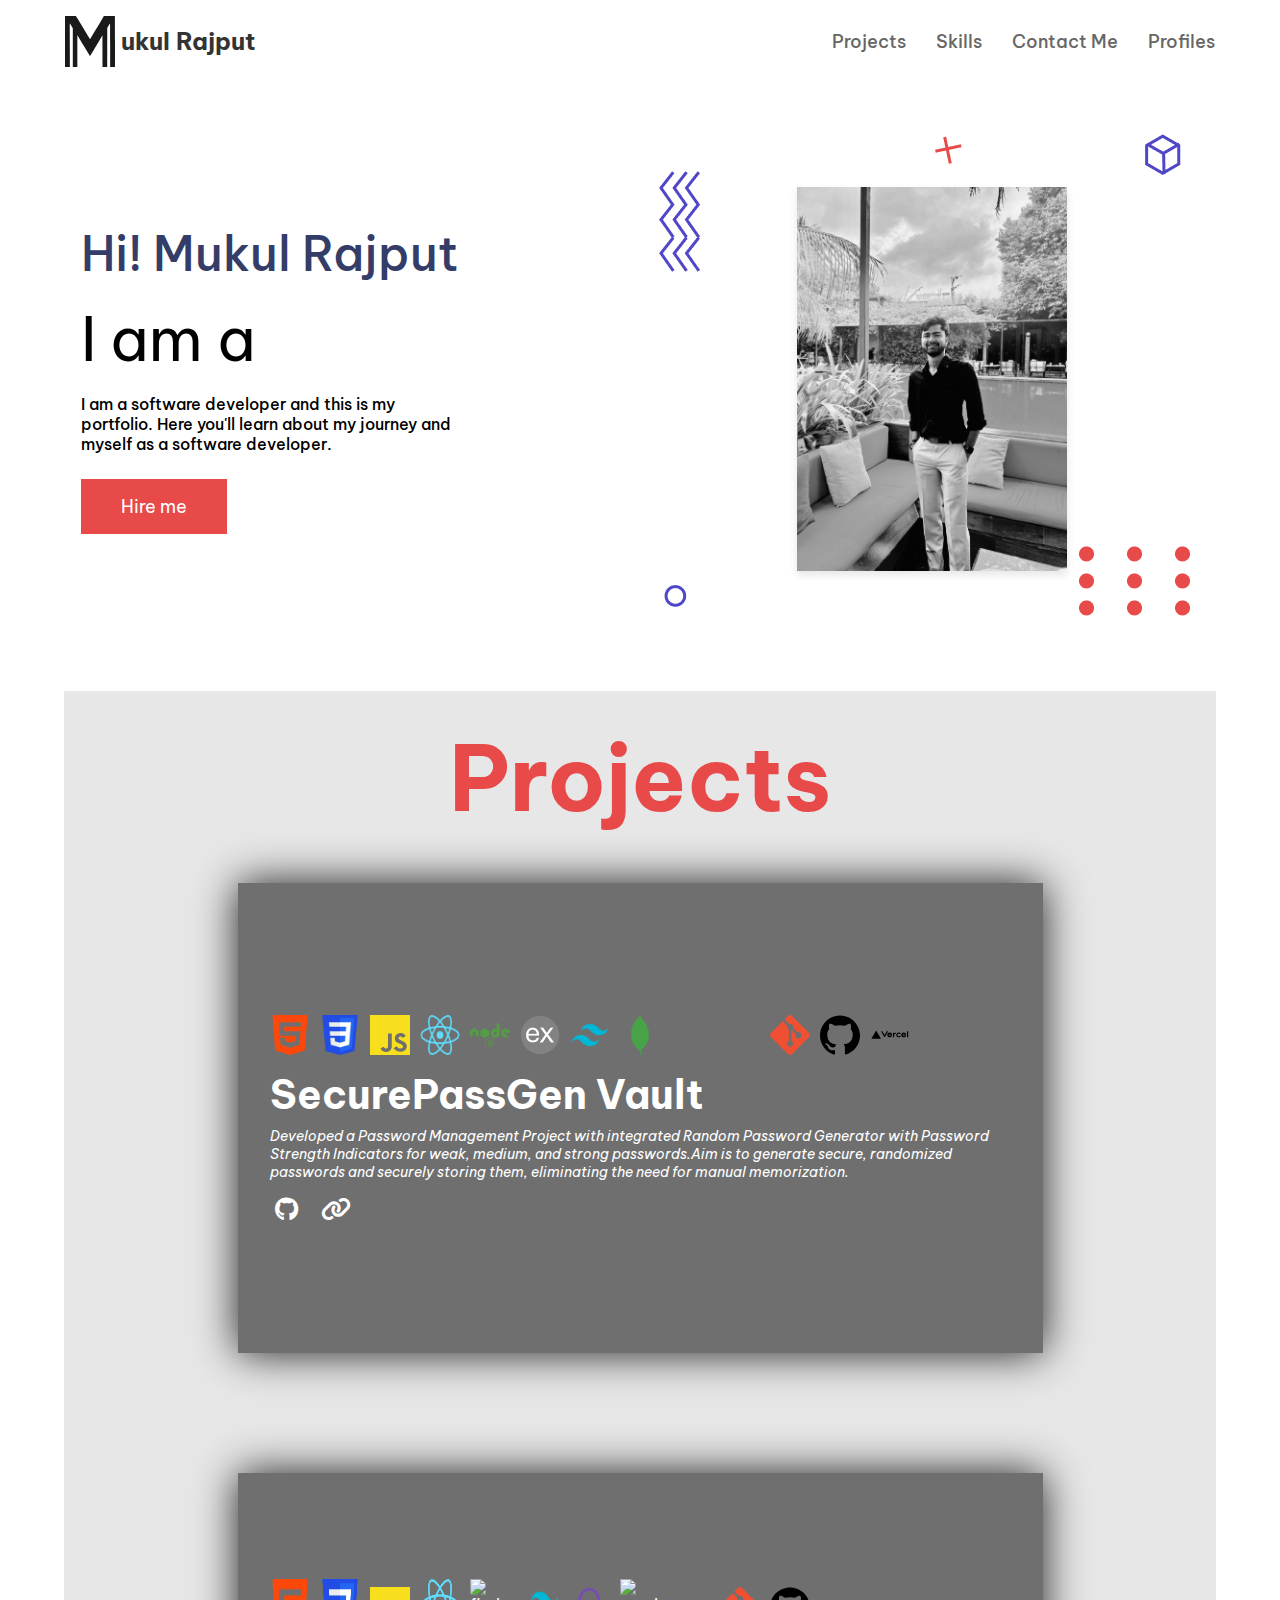
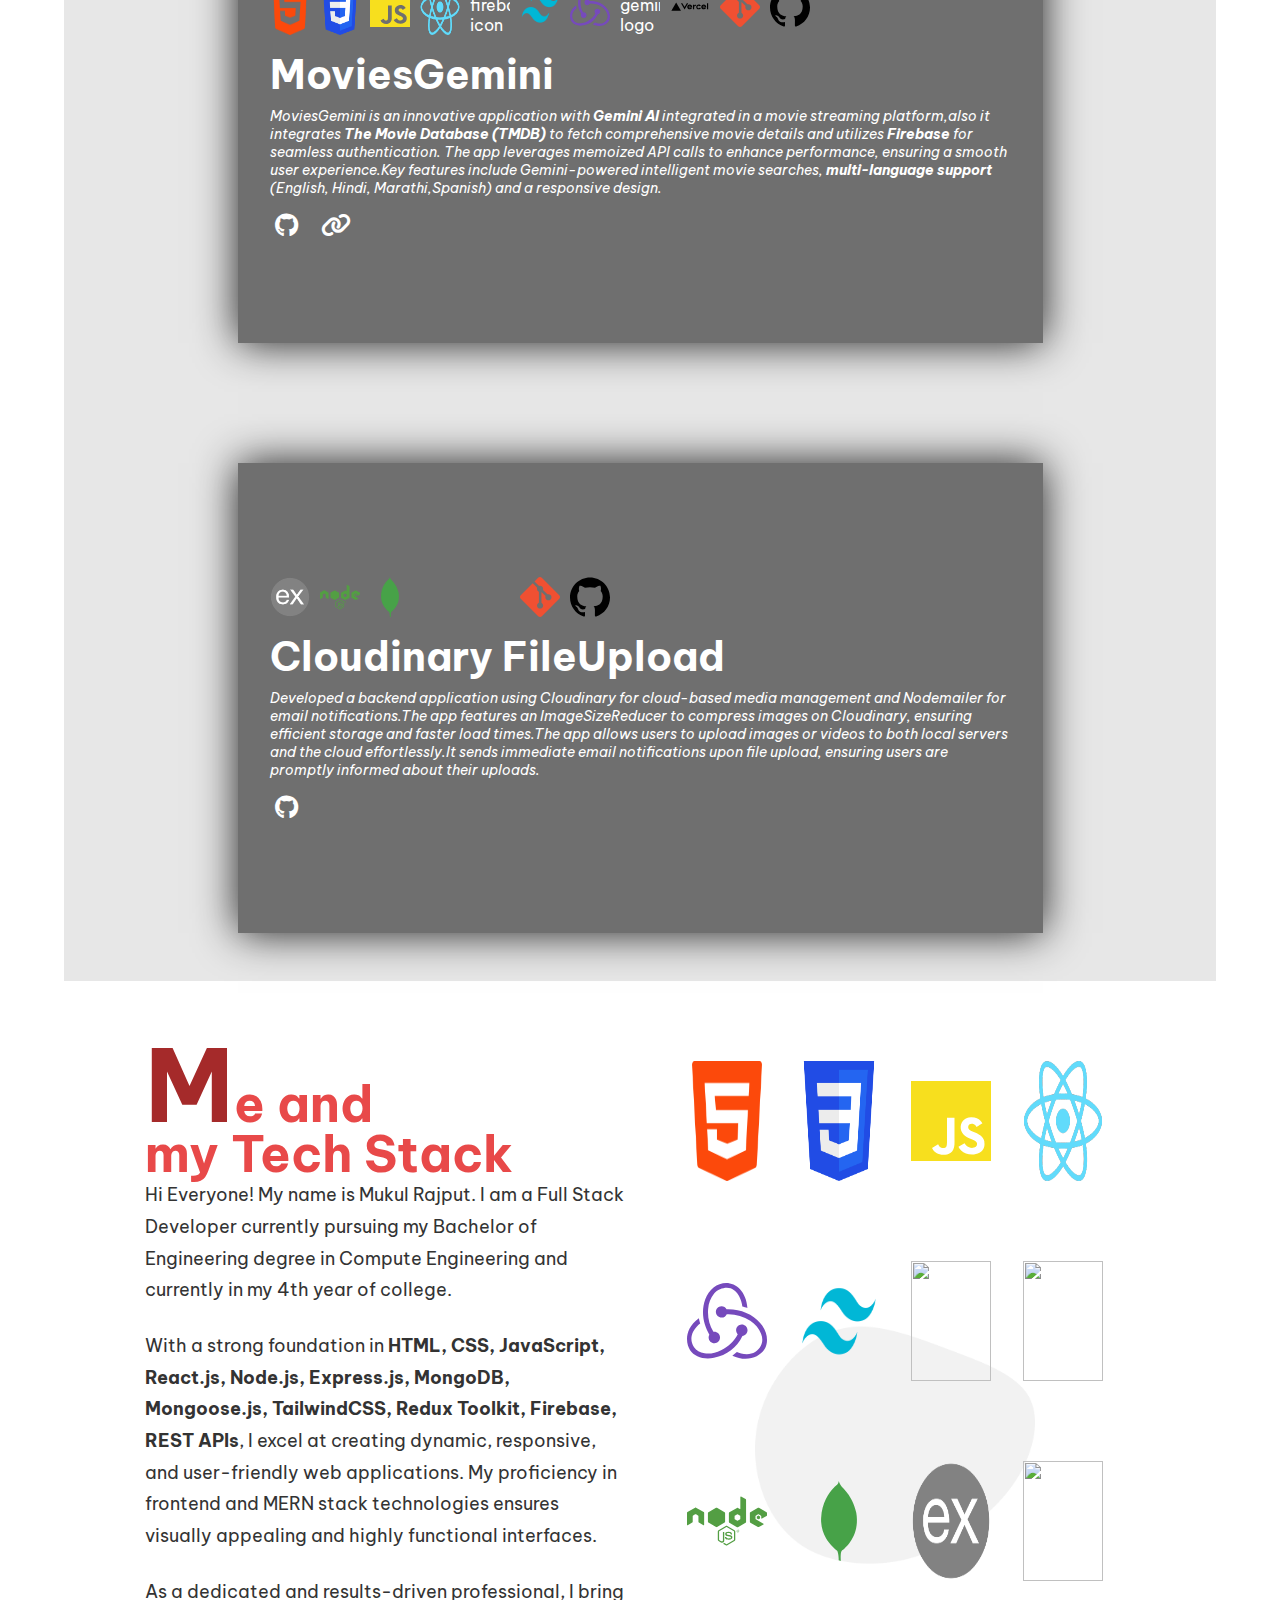
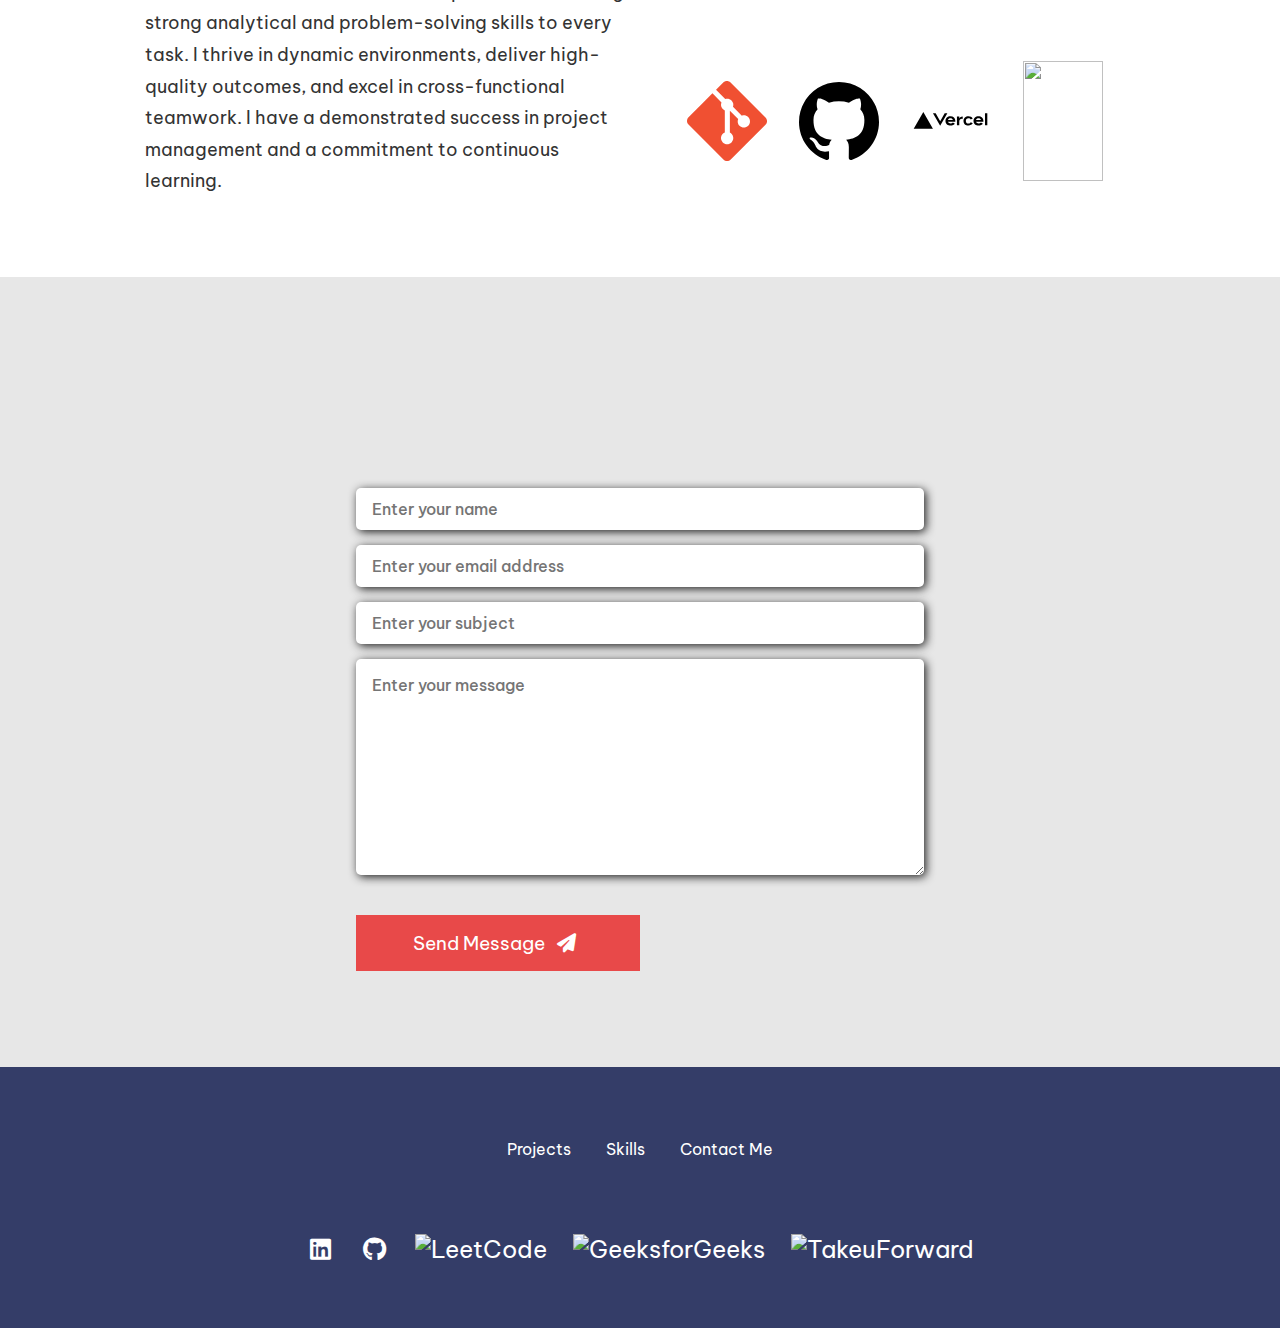
==== index.html @ 41692232 "some changes" ====
<!DOCTYPE html>
<html lang="en">
<head>
  <meta charset="UTF-8">
  <meta name="viewport" content="width=device-width, initial-scale=1.0">
  <title>Portfolio Website-Mukul Rajput</title>
  <link rel="stylesheet" href="style.css">
  <link rel="stylesheet" href="https://cdnjs.cloudflare.com/ajax/libs/font-awesome/6.5.1/css/all.min.css"/>
</head>
<body>
  <div class="wrapper">
    <div class="container">
      <div class="navbar">
        <div class="logo-container">
          <img src="./images/userAssets/drawing.svg" class="logo" alt="Logo">
          <div class="logo-text">ukul Rajput</div>
        </div>
        
        <div class="nav-items">
          <div><a href="#projects" >Projects</a></div>
          <div><a href="#skills">Skills</a></div>
          <div><a href="#contactme">Contact Me</a></div>
          <div><a href="#profiles">Profiles</a></div>
        </div>
      </div>
    </div>
    
    

    <div class="hero-section">
      <!-- <div class="faded-text">Mukul Rajput</div> -->
    
      <div class="hero-section-left">
        <div class="hero-section-heading">Hi! Mukul Rajput</div>
        <div class="hero-section-sub-heading">I am a <span class="role"></span></div>
        <div class="hero-section-description">
          I am a software developer and this is my portfolio. Here you'll learn about my journey and myself as a software developer.
        </div>
        <div class="btn-pink" id="btn">
          <a href="#contactme" style="color: white; text-decoration: none;">Hire me</a>
        </div>
        
      </div>
    
      <div class="hero-section-right">
        <div class="absolute icons icon-dots"><img src="./images/userAssets/dots.png"></div>
        <div class="absolute icons icon-cube"><img src="./images/userAssets/cube.png"></div>
        <div class="absolute icons icon-circle"><img src="./images/userAssets/circle.png"></div>
        <div class="absolute icons icon-zigzag"><img src="./images/userAssets/zigzags.png"></div>
        <div class="absolute icons icon-plus"><img src="./images/userAssets/plus.png"></div>
        <div class="user-image"><img src="./images/userAssets/myPortfolioImage.jpeg" width="300px"></div>
      </div>
    </div>
    


     <div class="project-section" id="projects">

      <h2 class="page-header">Projects</h2>

      <div class="project-container">
        <div class="project-card" id="project2">
          <!-- <div class="project-number project-number-left">03</div> -->
          <div class="project-content project-content-left">
            <div class="project-skill-container">
              <img class="project-skill" src="./myStack/HTML.png" alt="">
              <img class="project-skill" src="./myStack/CSS.png" alt="">
              <img class="project-skill" src="./myStack/Javascript.svg" alt=""> 
              <img class="project-skill"src="./myStack/React.png" alt="">
              <img class="project-skill" src="./myStack/NodeJs.svg" alt="">
              <img class="project-skill" src="./myStack/Express.png" alt="">
              <img class="project-skill" src="./myStack/Tailwind.png" alt="">
          <img class="project-skill" src="./myStack/MongoDB.svg" alt="">
          <img class="project-skill" src="https://mongoosejs.com/docs/images/mongoose5_62x30_transparent.png" alt="">
          <img src="https://uxwing.com/wp-content/themes/uxwing/download/web-app-development/rest-api-icon.png" alt="" class="project-skill">
              <img class="project-skill" src="./myStack/Git.svg" alt="">
        <img  class="project-skill" src="./myStack/Github.svg" alt="">
        <img class="project-skill" src="./myStack/Vercel.svg" alt="">

            </div>
            <h2 class="project-heading">SecurePassGen Vault</h2>
            <p class="project-sub-heading">
              Developed a Password Management Project with integrated Random Password Generator with Password Strength Indicators for weak, medium, and strong passwords.Aim is to generate secure, randomized passwords and securely storing them, eliminating the need for manual memorization. 
            </p>
            <div class="btn-group">
               <!-- <button class="btn-pink btn-project">Know More</button>  -->
               <a href="https://github.com/190764/Random_Password_Generator" target="_blank">
                <i title="GitHubLink" class="fa-brands fa-github icon" aria-hidden="true"></i><span class="sr-only">GitHubLink</span>
              </a>
              <a href="https://190764.github.io/Random_Password_Generator/"  target="_blank">
                <i title="Live Link" class="fa-solid fa-link icon" aria-hidden="true"></i><span class="sr-only">Live Link</span>
              </a>
            </div>
          </div>
          </div>  


        <div class="project-card" id="project1">
          <!-- <div class="project-number project-number-left">01</div> -->
          <div class="project-content project-content-left">
            <div class="project-skill-container">
              <img class="project-skill" src="./myStack/HTML.png" alt="">
              <img class="project-skill" src="./myStack/CSS.png" alt="">
              <img class="project-skill" src="./myStack/Javascript.svg" alt="">
              <img class="project-skill"src="./myStack/React.png" alt="">
              <img class="project-skill" src="https://imgs.search.brave.com/qutrRyEOFMy6UfaPht58JzGgQpYfXc4N2Hz2J9yDSbo/rs:fit:860:0:0:0/g:ce/aHR0cHM6Ly9maXJl/YmFzZS5nb29nbGUu/Y29tL3N0YXRpYy9p/bWFnZXMvYnJhbmQt/Z3VpZGVsaW5lcy9s/b2dvLWxvZ29tYXJr/LnBuZw" alt="firebase-icon">
              <img class="project-skill" src="./myStack/Tailwind.png" alt="">
              <img class="project-skill" src="./myStack/Redux.svg" alt="">
              <img class="project-skill" src="https://imgs.search.brave.com/cj7jNYO4VXm428dGXzh--H0SIF6LQkp9yo24-yPzMI8/rs:fit:32:32:1:0/g:ce/aHR0cDovL2Zhdmlj/b25zLnNlYXJjaC5i/cmF2ZS5jb20vaWNv/bnMvZmEwZTNmYWNm/MTk2Yjg1YzVlNmU5/OWZkMDNkM2Y2NjVm/YzJlNDBlYjMwODMw/YWNmMmUxNDBlMjdh/NzdjMmVkZi9nZW1p/bmkuZ29vZ2xlLmNv/bS8" alt="gemini-logo">
              
              <img class="project-skill" src="./myStack/Vercel.svg" alt="">
              <img class="project-skill" src="./myStack/Git.svg" alt="">
              <img  class="project-skill" src="./myStack/Github.svg" alt="">
            </div>
            <h2 class="project-heading">MoviesGemini</h2>
            <p class="project-sub-heading">
              MoviesGemini is an innovative application with <b>Gemini AI </b>integrated in a movie streaming platform,also it  integrates <b>The Movie Database (TMDB)</b> to fetch comprehensive movie details and utilizes <b>Firebase </b>for seamless authentication. The app leverages memoized API calls to enhance performance, ensuring a smooth user experience.Key features include Gemini-powered intelligent movie searches, <b>multi-language support</b> (English, Hindi, Marathi,Spanish) and a responsive design.
            </p>
            <div class="btn-group">
              <!-- <button class="btn-pink btn-project">Know More</button> -->
              <a href="https://github.com/190764/HOTFLIX_GPT" target="_blank">
                <i title="GitHubLink" class="fa-brands fa-github icon" aria-hidden="true"></i><span class="sr-only">GitHubLink</span>
              </a>
              <a href="https://hotflix-gpt.vercel.app/"  target="_blank">
                <i title="Live Link" class="fa-solid fa-link icon" aria-hidden="true"></i><span class="sr-only">Live Link</span>
              </a>
            </div>
          </div>
          </div>

        <!-- <div class="project-card" id="project1">
        
        <div class="project-number project-number-right">04</div>
        <div class="project-content project-content-left">

            <div class="project-skills-container">
                <img class="project-skill" src="./myStack/HTML.png" alt="">
                <img class="project-skill" src="./myStack/CSS.png" alt="">
                <img class="project-skill" src="./myStack/Javascript.svg" alt="">
                <img class="project-skill" src="./myStack/Express.png" alt="">
                 <img class="project-skill" src="./myStack/NextJsCircle.png" alt=""> -->
                <!-- <img class="project-skill" src="./myStack/Tailwind.png" alt="">
                <img class="project-skill" src="./myStack/NodeJs.svg" alt="">
                <img class="project-skill" src="./myStack/MongoDB.svg" alt="">
                <img class="project-skill" src="./myStack/Redux.svg" alt="">
                <img class="project-skill" src="./myStack/Vercel.svg" alt="">
            </div>

            <h2 class="project-heading">StudyNotion</h2>

            <p class="project-sub-heading">
              An EdTech platform for education through a dynamic website where teachers instruct and students learn.
            </p>
            <div class="btn-grp">
                 <button class="btn-pink btn-project">Know More</button> -->
                <!-- <a href="https://github.com/190764" target="_blank">
                <i title="GitHubLink" class="fa-brands fa-github icon" aria-hidden="true"></i><span class="sr-only">GitHubLink</span>
                </a>
                <a href="">
                <i title="Live Link" class="fa-solid fa-link icon" aria-hidden="true"></i><span class="sr-only">Live Link</span>
                </a>
            </div>
        </div>
    </div> -->
    
    
    <div class="project-card" id="project3">
      <!-- <div class="project-number project-number-left">03</div> -->
      <div class="project-content project-content-left">
        <div class="project-skill-container">
          <!-- <img class="project-skill" src="./myStack/HTML.png" alt="">
          <img class="project-skill" src="./myStack/CSS.png" alt="">
          <img class="project-skill" src="./myStack/Javascript.svg" alt=""> -->
          <img class="project-skill" src="./myStack/Express.png" alt="">
          <!-- <img class="project-skill" src="./myStack/NextJsCircle.png" alt=""> -->
          <!-- <img class="project-skill" src="./myStack/Tailwind.png" alt=""> -->
           <img class="project-skill" src="./myStack/NodeJs.svg" alt="">
          <img class="project-skill" src="./myStack/MongoDB.svg" alt="">
          <img class="project-skill" src="https://mongoosejs.com/docs/images/mongoose5_62x30_transparent.png" alt="">
          <img src="https://uxwing.com/wp-content/themes/uxwing/download/web-app-development/rest-api-icon.png" alt="" class="project-skill">
          <img class="project-skill" src="./myStack/Git.svg" alt="">
          <img  class="project-skill" src="./myStack/Github.svg" alt="">
          <img  class="project-skill" src="https://voyager.postman.com/logo/postman-logo-icon-orange.svg" alt="">
          <!-- <img class="project-skill" src="./myStack/Redux.svg" alt=""> -->
          <!-- <img class="project-skill" src="./myStack/Vercel.svg" alt=""> --> 
        </div>
        <h2 class="project-heading">Cloudinary FileUpload</h2>
        <p class="project-sub-heading">
          Developed a backend application using Cloudinary for cloud-based media management and Nodemailer for email
          notifications.The app features an ImageSizeReducer to compress images on Cloudinary, ensuring efficient storage and
          faster load times.The app allows users to upload images or videos to both local servers and the cloud effortlessly.It sends immediate email notifications upon file upload, ensuring users are promptly informed about their uploads.
        </p>
        <div class="btn-group">
           <!-- <button class="btn-pink btn-project">Know More</button>  -->
           <a href="https://github.com/190764/Cloudinary_BackendProject" target="_blank">
            <i title="GitHubLink" class="fa-brands fa-github icon" aria-hidden="true"></i><span class="sr-only">GitHubLink</span>
          </a>
          <!-- <a href=""  target="_blank">
            <i title="Live Link" class="fa-solid fa-link icon" aria-hidden="true"></i><span class="sr-only">Live Link</span>
          </a> -->
        </div>
      </div>
      </div>  

 
      </div>   


      </div>

      <div class="skills-container container" id="skills">
        <!-- <div class="skill-fade-text">Skills</div> -->
        <div class="skill-container-left">
          <h2 class="skill-heading">
            <span  class="highlight-text">M</span>e and
            <br>
            my Tech Stack
          </h2>
          <div class="intro-text">
  <p>Hi Everyone! My name is Mukul Rajput. I am a Full Stack Developer currently pursuing my Bachelor of Engineering degree in Compute Engineering and currently in my 4th year of college.</p>
  <p>With a strong foundation in <b>HTML, CSS, JavaScript, React.js, Node.js, Express.js, MongoDB, Mongoose.js, TailwindCSS, Redux Toolkit, Firebase, REST APIs</b>, I excel at creating dynamic, responsive, and user-friendly web applications. My proficiency in frontend and MERN stack technologies ensures visually appealing and highly functional interfaces.</p>
  <p>As a dedicated and results-driven professional, I bring strong analytical and problem-solving skills to every task. I thrive in dynamic environments, deliver high-quality outcomes, and excel in cross-functional teamwork. I have a demonstrated success in project management and a commitment to continuous learning.</p>
</div>

          
        </div>
      
        <div class="skill-container-right">
          <img src="./images/userAssets/blob vector.png" class="blob-style" alt="">
          <img src="./myStack/HTML.png" alt="" class="skills-logo">
          <img src="./myStack/CSS.png" alt="" class="skills-logo">
          <img src="./myStack/Javascript.svg" alt="" class="skills-logo">
          <img src="./myStack/React.png" alt="" class="skills-logo">
          <img src="./myStack/Redux.svg" alt="" class="skills-logo">
          <img src="./myStack/Tailwind.png" alt="" class="skills-logo">
          <img class="skills-logo" src="https://imgs.search.brave.com/qutrRyEOFMy6UfaPht58JzGgQpYfXc4N2Hz2J9yDSbo/rs:fit:860:0:0:0/g:ce/aHR0cHM6Ly9maXJl/YmFzZS5nb29nbGUu/Y29tL3N0YXRpYy9p/bWFnZXMvYnJhbmQt/Z3VpZGVsaW5lcy9s/b2dvLWxvZ29tYXJr/LnBuZw" alt="">
          <img class="skills-logo" src="https://voyager.postman.com/logo/postman-logo-icon-orange.svg" alt="">
           <img src="./myStack/NodeJs.svg" alt="" class="skills-logo">
           <img src="./myStack/MongoDB.svg" alt="" class="skills-logo">
           <img src="./myStack/Express.png" alt="" class="skills-logo">
           <img src="https://uxwing.com/wp-content/themes/uxwing/download/web-app-development/rest-api-icon.png" alt="" class="skills-logo">
          <img src="./myStack/Git.svg" alt="" class="skills-logo">
          <img src="./myStack/Github.svg" alt="" class="skills-logo">
          
          <img src="./myStack/Vercel.svg" alt="" class="skills-logo">
          <img src="https://mongoosejs.com/docs/images/mongoose5_62x30_transparent.png" alt="" class="skills-logo">

        </div>
      </div>
      
      
      <div class="contactus-form-container" id="contactme">
        <div class="container">
          <h1 class="contactus-heading">Contact me</h1>
          <h3 class="contactus-sub-heading">
            questions, thoughts, or just want to say hello?
          </h3>

          <div class="contactus-form-container">
            <form class="form" action="https://formsubmit.co/bobbyrajput.1026@gmail.com" method="POST">
              <div class="formfield-container">
                <input class="formfield" type="text"
                value=""
                name="name"
                id="name"
                placeholder="Enter your name"/>

                <input class="formfield" type="email"
                name="email"
                value=""
                id="email"
                placeholder="Enter your email address"/>

                <input class="formfield" type="text"
                value=""
                name="_subject"
                id="subject"
                placeholder="Enter your subject"/>

                <textarea class="formfield formfield-textarea" value=""
                name="message" id="message" cols="30" rows="10" placeholder="Enter your message"></textarea>

              </div>

              <div>
                <div class="formfield-container">
                  <button type="submit" class="btn-pink" id="submit-btn">
                    <span>Send Message</span>
                    <i class="submit-icon fa-solid fa-paper-plane" onclick="sendMail"></i>
                  </button>
                </div>
                
              </div>
            </form>
          </div>
        </div>

      </div>
    
      <footer>
        <div class="container">
          <div class="footer-wrapper">
            <!-- <div class="footer-faded-text">Mukul Rajput</div> -->

            <div class="link-wrapper">
              <div>
                <a href="#projects">Projects</a>
              </div>
              <div>
                <a href="#skills">Skills</a>
              </div>
              <div>
                <a href="#contactme">Contact Me</a>
              </div>
            </div>
           
            <div class="icon-wrapper" id="profiles">
              <a href="https://www.linkedin.com/in/mukul-rajput-472a5b225?utm_source=share&utm_campaign=share_via&utm_content=profile&utm_medium=ios_app" target="_blank"> <i class="fa-brands fa-linkedin icon" aria-hidden="true"></i></a>
             <a href=" https://github.com/190764" target="_blank">  <i class="fa-brands fa-github icon" aria-hidden="true"></i></a>
        
              <a href="https://leetcode.com/u/mukul_1026/" target="_blank">
                <img src="https://cdn.iconscout.com/icon/free/png-512/free-leetcode-3521542-2944960.png?f=webp&w=512" alt="LeetCode" class="icon">
            </a>
              <a href="https://www.geeksforgeeks.org/user/bobbyrajok6y/" target="_blank">
              <img src="https://imgs.search.brave.com/SaeMAJLGHKg2F8V951KgH8Xx8NdyoOkfb82fp7Za8-w/rs:fit:860:0:0:0/g:ce/aHR0cHM6Ly91cGxv/YWQud2lraW1lZGlh/Lm9yZy93aWtpcGVk/aWEvY29tbW9ucy80/LzQzL0dlZWtzZm9y/R2Vla3Muc3Zn" alt="GeeksforGeeks" class="icon">
          </a>
          <a href="https://takeuforward.org/profile/bobbyrajput.1026@gmail.com" target="_blank">
            <img src="https://static.takeuforward.org/content/favicon-yBC0qDmm" alt="TakeuForward" class="icon">
        </a>
            </div>

          </div>
        </div>
      </footer>

     </div>

    <script src="https://cdn.jsdelivr.net/npm/typed.js@2.0.12"></script>
    <script src="https://cdn.jsdelivr.net/npm/typed.js@2.0.12"></script>
    
    <script>
      var typeData = new Typed(".role", {
        strings: [
          "Software Engineer !",
          "FULL Stack Developer !",
          "MERN Stack Developer !",
          "Backend Developer !",
          "Frontend Developer !",
          "Programmer !",
        ],
        loop: true,
        typeSpeed: 100,
        backSpeed: 80,
        backDelay: 1000,
      });
    </script>

</body>
</html>
---- style.css ----
@import url("https://fonts.googleapis.com/css2?family=Be+Vietnam+Pro:wght@300&display=swap");

*{
  margin: 0;
  padding: 0;
  box-sizing: border-box;
  scroll-behavior: smooth;
  font-family: "Be Vietnam Pro", sans-serif;
 
}

:root{
  --bgOrange:#e84949;
}

#wrapper{
  height: 100vh;
  overflow-y:auto;
  overflow-x: hidden;
}

.container {
  width: 90%;
  max-width: 1150px;
  margin: 0 auto;
}

.container {
  width: 90%;
  max-width: 1150px;
  margin: 0 auto;
}

.navbar {
  display: flex;
  justify-content: space-between;
  align-items: center;
  padding-top: 1rem;
  position: relative;
}

.logo {
  width: 50px;
  transition: transform 0.3s ease-out;
}

.logo-container {
  display: flex;
  align-items: center;
  cursor: pointer;
}

.logo-text {
  margin-left: 6px;
  font-size: 24px; /* Increase font size */
  font-weight: bold;
  color: #333; /* Adjust color as needed */
  transition: transform 0.3s ease-out, color 0.3s ease-out;
}

.nav-items {
  display: flex;
  gap: 30px;
}

.nav-items div {
  font-size: 18px;
  font-weight: 500;
  cursor: pointer;
  transition: font-size 0.3s ease-out, transform 0.3s ease-out;
}

.nav-items div a {
  text-decoration: none;
  color: #666; /* Adjust color as needed */
  transition: color 0.3s ease-out;
}

.nav-items div:hover {
  font-size: 20px; /* Increase font size on hover */
  transform: translateY(-5px); /* Move item up on hover */
}

.nav-items div:hover a {
  color: rgb(234, 169, 17); /* Adjust hover color */
}
/* Adjustments for smaller screens */
@media (max-width: 768px) {
  .logo {
    width: 50px; /* Increase logo size */
  }

  .logo-text {
    font-size: 24px; /* Increase font size for name */
    margin-left: 5px; /* Adjust margin between logo and name */
  }

  .nav-items {
    display: flex;
    gap: 20px; /* Increase gap between navigation items */
    padding: 20px 0; /* Add padding top and bottom */
  }

  .nav-items div {
    font-size: 20px; /* Increase font size for navigation items */
    font-weight: bold; /* Make font bold */
    cursor: pointer;
    transition: font-size 0.3s ease-out, transform 0.3s ease-out;
  }

  .nav-items div a {
    text-decoration: none;
    color: #666; /* Adjust color as needed */
    transition: color 0.3s ease-out;
  }

  .nav-items div:hover {
    font-size: 22px; /* Increase font size on hover */
    transform: translateY(-3px); /* Move item up slightly on hover */
  }

  .nav-items div:hover a {
    color: rgb(234, 169, 17); /* Adjust hover color */
  }
}


/* Responsive Styles */
@media (max-width: 768px) {
  .navbar {
    flex-direction: column;
    align-items: center;
  }

  .logo {
    width: 30px;
  }

  .logo-text{
    margin-left:1.5px;
    font-size: 20px;
  }

  .nav-items {
    flex-direction: column;
    gap: 15px;
    align-items: center;
  }

  .nav-items div {
    font-size: 16px;
  }

  .nav-items div:hover {
    font-size: 18px;
  }
}

@media (max-width: 480px) {
  .logo-text {
    font-size: 18px; /* Adjust font size */
  }

  .nav-items div {
    font-size: 14px;
  }

  .nav-items div:hover {
    font-size: 16px;
  }
}

/* Animations and Transformations */
.logo-container:hover .logo {
  transform: rotate(360deg);
}

.logo-container:hover .logo-text {
  transform: scale(1.1);
}

.nav-items div:hover {
  transform: translateY(-5px);
}


.hero-section {
  position: relative;
  display: flex;
  flex-wrap: wrap;
  justify-content: center;
  align-items: center;
  max-width: 1150px;
  margin: 5rem auto;
  gap: 3rem;
  padding: 0 1rem;
}

/* Default styles */
.hero-section {
  margin-top: 4rem; /* Adjust margin as needed */
}

/* Media query for smaller screens */
@media (max-width: 768px) {
  .hero-section {
    margin-top: 2rem; /* Decrease margin for smaller screens */
  }
}


.faded-text {
  position: absolute;
  font-size: 7em;
  color: rgb(231, 231, 231);
  bottom: -20%;
  left: 2%;
  font-weight: bold;
  transition: all 3s;
}

.faded-text:hover {
  color: #343d68;
}

.hero-section-left {
  flex: 1;
  display: flex;
  flex-direction: column;
  justify-content: center;
  align-items: flex-start;
  gap: 25px;
}

.hero-section-heading {
  font-size: 3rem;
  color: #343d68;
  font-weight: 500;
  transition: transform 0.3s;
}

.hero-section-heading:hover {
  transform: scale(1.1);
}

.hero-section-sub-heading {
  font-size: 3.75rem;
  line-height: 1;
}

.hero-section-description {
  width: 100%;
  max-width: 70%;
  font-weight: 500;
}

.btn-pink {
  background-color: #e84949;
  padding: 1rem 2.5rem;
  cursor: pointer;
  color: white;
  font-size: 1.125rem;
  position: relative;
  z-index: 1;
  transition: transform 0.4s;
}

.btn-pink::before {
  content: "";
  background-color: rebeccapurple;
  position: absolute;
  top: 0;
  left: 0;
  right: 0;
  bottom: 0;
  transform: scaleX(0);
  transform-origin: left;
  transition: all 0.8s;
  z-index: -1;
}
.role{
  color: #4e45d5;
  font-weight:600 ;
}
.btn-pink:hover::before {
  transform: scaleX(1);
}

.hero-section-right {
  flex: 1;
  position: relative;
}

.user-image {
  padding: 2.5rem;
  filter: grayscale(1);
  transition: all 1s;
  animation: scaleImage 5s linear infinite;
}

.user-image img {
  z-index: -9;
}

@keyframes scaleImage {
  0% {
    filter: grayscale(0);
    transform: scale(1);
  }

  50% {
    transform: scale(1.1);
    filter: grayscale(1);
    box-shadow: 3px 3px 10px black;
  }

  100% {
    transform: scale(1);
    filter: grayscale(0);
  }
}

.absolute {
  position: absolute;
}

.icons {
  z-index: 9;
}

.icon-dots {
  position: absolute;
  bottom: -1rem;
  right: 0;
  animation: dotsAnimation 5s ease-in-out infinite; /* Adjust duration and easing as needed */
}

@keyframes dotsAnimation {
  0%, 100% {
    transform: translateY(0);
  }
  50% {
    transform: translateY(-15px);
  }
}
.hero-section {
  position: relative;
  display: flex;
  flex-wrap: wrap;
  justify-content: center;
  align-items: center;
  max-width: 1150px;
  margin: 5rem auto;
  gap: 3rem;
  padding: 0 1rem;
}

.hero-section-right {
  position: relative;
  width: 100%; /* Ensure full width */
  display: flex;
  justify-content: center;
  align-items: center;
}

.user-image {
  position: relative;
  width: 350px; /* Adjust width as needed */
  max-width: 100%; /* Ensure image stays within container */
}

.user-image img {
  display: block;
  width: 100%;
  height: auto;
  /* border-radius: 50%; Optional: Apply rounded corners if desired */
  box-shadow: 0 4px 8px rgba(0, 0, 0, 0.1); /* Optional: Apply box shadow for depth */
}


@keyframes iconHover {
  0% {
    transform: translate(0, -50%) rotate(0);
  }
  50% {
    transform: translate(50%, -50%) rotate(180deg);
  }
  100% {
    transform: translate(0, -50%) rotate(360deg);
  }
}



.icon-cube {
  top: -0.8em;
  right: 1em;
  animation: cubeRotate 3s infinite;
}

@keyframes cubeRotate {
  0% {
    transform: rotateY(0deg) translateY(0px);
  }
  50% {
    transform: rotateY(180deg) translateY(-12px);
  }
  100% {
    transform: rotateY(360deg) translateY(0px);
  }
}

.icon-circle {
  left: 0;
  bottom: 0;
  animation: shakeEffect 6s linear infinite;
}

@keyframes shakeEffect {
  50% {
    left: 5%;
    bottom: 10%;
  }
}

.icon-zigzag {
  top: 1.5em;
  left: -0.3em;
  animation: zigzagAnimation 5s ease-in infinite;
}

@keyframes zigzagAnimation {
  50% {
    left: 5%;
    top: 2%;
  }
}

.icon-plus {
  top: -0.8rem;
  left: 50%;
  animation: shakeEffectPlus 5s ease-in infinite;
}

@keyframes shakeEffectPlus {
  50% {
    top: 3%;
    left: 48%;
  }
}

@media (max-width: 768px) {
  .hero-section {
    flex-direction: column;
    align-items: center;
    gap: 2rem;
    padding-bottom: 5rem;
  }

  .hero-section-left {
    text-align: center;
    align-items: center;
  }

  .hero-section-heading {
    font-size: 2.5rem;
  }

  .hero-section-sub-heading {
    font-size: 3rem;
    line-height: 1.1;
  }

  .hero-section-right{
  position:relative;

}
.absolute{
  position: absolute;
}

.user-image{
  padding:2.5rem;
  filter:grayscale(1);
    transition:all 1s;
    animation: scaleImage 5s linear infinite;
}

.user-image img{
  z-index:-9;
}
}

@media (max-width: 480px) {
  .hero-section-heading {
    font-size: 2rem;
  }

  .hero-section-sub-heading {
    font-size: 2.5rem;
  }

  .hero-section-description {
    font-size: 0.875rem;
  }

  .btn-pink {
    padding: 0.8rem 1.5rem;
    font-size: 0.875rem;
  }
}



.project-section{
  background-color: rgb(231,231,231);
  margin-top:4rem;
  margin-left: 4rem;
  margin-right: 4rem;
}

.page-header{
  color:var(--bgOrange);
  font-size:90px;
  text-align:center;
  padding-top:30px;
}
.page-header:hover{
  color: red;
  /* transform: scale(1.2);
  transition: 0.6s; */
 
}


.project-container {
  max-width: 1150px;
  margin: 0 auto;
  padding: 3rem 0;
  display: flex;
  flex-direction: column;
  gap: 120px;
  align-items: center; /* Center align items horizontally */
}


.page-header {
  text-align: center; /* Center align the text */
}

/* .page-header {
  font-size: 100px; 
  animation: sizeColorChange 3s infinite; 
} */

@media (max-width: 768px) {
  .page-header {
    font-size: 40px; /* Adjust font size for smaller screens if needed */
  }
}


.project-card {
  width: 70%;
  height: 470px;
  background-size: cover;
  position: relative;
  box-shadow: 0px 0px 40px #1f1f1f;
  display: flex;
  flex-direction: column; /* Stack items vertically */
  justify-content: center; /* Center align vertically */
  align-items: center; /* Center align horizontally */
  margin-bottom: 80px; /* Adjust margin between project cards */
}

.project-card:last-child {
  margin-bottom: 0; /* Remove margin bottom for the last project card */
}

/* Adjustments for smaller screens */
@media (max-width: 768px) {
  .project-card {
    width: 80%; /* Adjust width for smaller screens */
  }
}

@media (max-width: 480px) {
  .project-card {
    width: 90%; /* Adjust width for smallest screens */
    margin-bottom: 60px; /* Further reduce margin between project cards */
  }
}


.project-card::after {
  content: "";
  position: absolute;
  top: 0;
  left: 0;
  right: 0;
  bottom: 0;
  background-color: #1f1f1f9a;
  z-index: 0;
}

.project-card::before {
  content: "";
  position: absolute;
  top: 0;
  left: 0;
  right: 0;
  bottom: 0;
  background: linear-gradient(45deg, #343d68, #343d68be, #343d687c);
  transform: scaleX(0);
  transform-origin: left;
  transition: all 0.4s;
  z-index: 1;
}

.project-card:hover::before {
  transform: scaleX(1);
}

.project-number {
  position: absolute;
  font-size: 5em; /* Adjust size for larger screens */
  font-weight: 600;
  color: white;
  z-index: 10;
  opacity: 0;
  transition: opacity 0.3s ease-out;
}

.project-card:hover .project-number {
  opacity: 1;
}

.project-number-left {
  left: 10px;
  top: 10px;
}

.project-content {
  position: relative;
  color: white;
  padding: 2em;
  z-index: 5;
  transition: all 0.4s;
}

.project-content .project-skill-container {
  display: flex;
  gap: 10px;
  flex-wrap: wrap;
  margin-bottom: 1em; /* Add margin bottom for spacing */
}

.project-skill {
  width: 40px;
}

.project-heading {
  font-size: 2.5rem; /* Adjust font size */
  font-weight: bold;
  line-height: 1.2;
  margin-bottom: 0.5rem; /* Adjust margin */
}

.project-sub-heading {
  font-size: 0.875rem; /* Adjust font size */
  font-style: italic;
  width: 100%; /* Ensure full width */
}

.btn-group {
  display: flex;
  gap: 0.5rem;
  align-items: center;
  margin-top: 1em; /* Add margin top for spacing */
}

.btn-group a {
  color: white;
  text-decoration: none;
  transition: color 0.4s;
}

.btn-group a:hover {
  color: var(--bgOrange);
}

.icon {
  cursor: pointer;
  font-size: 1.5rem; /* Adjust size */
  transition: all 0.4s;
}

.icon:hover {
  color: var(--bgOrange);
}

.project-card:hover .project-content {
  transform: scale(1.02); /* Adjust scale on hover */
}

/* Responsive Styles */
@media (max-width: 768px) {
  .project-card {
    max-width: 100%;
    padding-top:0rem ;
    margin-top:0rem ;
    height: auto;
  }

  .project-number {
    font-size: 4em; /* Adjust font size for smaller screens */
  }

  .project-heading {
    font-size: 2rem; /* Adjust font size for smaller screens */
  }

  .project-sub-heading {
    font-size: 0.75rem; /* Adjust font size for smaller screens */
  }
}

@media (max-width: 480px) {
  .project-number {
    font-size: 3em; /* Further adjust font size for smaller screens */
  }

  .project-heading {
    font-size: 1.75rem; /* Further adjust font size for smaller screens */
  }

  .project-sub-heading {
    font-size: 0.625rem; /* Further adjust font size for smaller screens */
  }

  .project-content {
    padding: 1.5em; /* Adjust padding for smaller screens */
  }
}


@keyframes sizeColorChange {
  0%, 100% {
    font-size: 100px; /* Initial and final size */
    color: #000; /* Initial and final color */
  }
  50% {
    font-size: 110px; /* Maximum size */
    color: #e84949; /* Change to desired color */
  }
}

@media (max-width: 768px) {
  .page-header {
    font-size: 42px; /* Default size for smaller screens */
  }

  @keyframes sizeColorChange {
    0%, 100% {
      font-size: 42px; /* Initial and final size for smaller screens */
      color: #000; /* Initial and final color for smaller screens */
    }
    50% {
      font-size: 54px; /* Maximum size for smaller screens */
      color: #e84949; /* Change to desired color for smaller screens */
    }
  }
}

@media (max-width: 480px) {
  .page-header {
    font-size: 48px; /* Default size for very small screens */
  }

  @keyframes sizeColorChange {
    0%, 100% {
      font-size: 48px; /* Initial and final size for very small screens */
      color: #000; /* Initial and final color for very small screens */
    }
    50% {
      font-size: 60px; /* Maximum size for very small screens */
      color: #e84949; /* Change to desired color for very small screens */
    }
  }
}



#project1{
  margin: 0 auto;
  background-image: url(https://imgs.search.brave.com/T7BJytSujPy1QYEjGycirAzn5pjvPoCZX-JoF60t4xM/rs:fit:500:0:0/g:ce/aHR0cHM6Ly9pbWFn/ZXMudW5zcGxhc2gu/Y29tL3Bob3RvLTE2/Mjc4NzM2NDk0MTct/YzY3ZjcwMWYxOTQ5/P3E9ODAmdz0xMDAw/JmF1dG89Zm9ybWF0/JmZpdD1jcm9wJml4/bGliPXJiLTQuMC4z/Jml4aWQ9TTN3eE1q/QTNmREI4TUh4elpX/RnlZMmg4TVRKOGZI/ZGhkR05vYVc1bkpU/SXdibVYwWm14cGVI/eGxibnd3Zkh3d2ZI/eDhNQT09.jpeg);
}
#project2{
  background-image: url(https://imgs.search.brave.com/caVqm_WFu4_7f7n_rL-R6qC3UPMe39vqCJOrP9B4fao/rs:fit:860:0:0:0/g:ce/aHR0cHM6Ly90aHVt/YnMuZHJlYW1zdGlt/ZS5jb20vYi9wYXNz/d29yZC1vbmxpbmUt/c2VjdXJpdHktY29u/Y2VwdC1ibHVlLWJh/Y2tncm91bmQtMzA2/NDA3OTguanBn);
  margin: 0 auto;
}
#project3{
  margin: 0 auto;
  background-image: url(https://imgs.search.brave.com/OjHfs83H0z_4t9EpaFTMsp1tIhFpwUBr8qEqQLnQm5U/rs:fit:500:0:0:0/g:ce/aHR0cHM6Ly9yZXMu/Y2xvdWRpbmFyeS5j/b20vcHJhY3RpY2Fs/ZGV2L2ltYWdlL2Zl/dGNoL3MtLWotM0xO/VkFvLS0vY19saW1p/dCxmX2F1dG8sZmxf/cHJvZ3Jlc3NpdmUs/cV9hdXRvLHdfODgw/L2h0dHBzOi8vZGV2/LXRvLXVwbG9hZHMu/czMuYW1hem9uYXdz/LmNvbS9pL2QzYTJi/NDdzaHhsbWV4dDZv/NDBqLkpQRw);
}
#project4{
  margin-left:110px;
  background-image: url(https://imgs.search.brave.com/OjHfs83H0z_4t9EpaFTMsp1tIhFpwUBr8qEqQLnQm5U/rs:fit:500:0:0:0/g:ce/aHR0cHM6Ly9yZXMu/Y2xvdWRpbmFyeS5j/b20vcHJhY3RpY2Fs/ZGV2L2ltYWdlL2Zl/dGNoL3MtLWotM0xO/VkFvLS0vY19saW1p/dCxmX2F1dG8sZmxf/cHJvZ3Jlc3NpdmUs/cV9hdXRvLHdfODgw/L2h0dHBzOi8vZGV2/LXRvLXVwbG9hZHMu/czMuYW1hem9uYXdz/LmNvbS9pL2QzYTJi/NDdzaHhsbWV4dDZv/NDBqLkpQRw);
}


@media (max-width: 768px) {
  .project-card {
    width: 100%; /* Full width for smaller screens */
    display: flex;
    flex-direction: column;
    align-items: center; /* Center align items horizontally */
    gap: 2rem; /* Adjust the vertical gap between project cards */
  }
  
  .project-card .project-content {
    position: static;
    padding: 1em; /* Adjust padding for smaller screens */
    text-align: center; /* Center align text */
  }

  .project-skill-container {
    display: flex;
    justify-content: center; /* Center align skills */
    gap: 10px; /* Adjust the gap between skill icons */
  }

  .project-sub-heading {
    width: 100%; /* Full width for sub-heading */
  }
}
@media (max-width: 768px) {
  .project-card {
    width: 95%; /* Adjusted width for smaller screens */
    max-width: 400px; /* Maximum width to control card size */
    height: auto; /* Allow height to adjust based on content */
    display: flex;
    flex-direction: column;
    align-items: center; /* Center align items horizontally */
    gap: 2rem; /* Adjust the vertical gap between project cards */
    padding: 2rem; /* Add padding to increase height */
    box-shadow: 0px 0px 20px rgba(0, 0, 0, 0.1); /* Optional: Add box-shadow for visual effect */
  }
  
  .project-card .project-content {
    position: static;
    padding: 1em; /* Adjust padding for smaller screens */
    text-align: center; /* Center align text */
  }

  .project-skill-container {
    display: flex;
    justify-content: center; /* Center align skills */
    gap: 10px; /* Adjust the gap between skill icons */
  }

  .project-sub-heading {
    width: 100%; /* Full width for sub-heading */
  }
}


.skills-container {
  position: relative;
  display: flex;
  padding: 5rem;
  /* margin: 5rem auto; */
  gap: 30px;
}
.highlight-text {
  color: brown; /* Set the color */
  font-size: 2em; /* Increase font size */
  font-weight: bold; /* Optional: Adjust font weight */
}


.skill-container-left {
  width: 50%;
  display: flex;
  flex-direction: column;
}
.skill-container-right {
  display: flex;
  flex-wrap: wrap;
  width: 50%;
  position: relative;
  gap: 2rem;
  justify-content: center;
}
.skill-fade-text {
  position: absolute;
  font-size: 8em;
  font-weight: 600;
  color: rgb(231, 231, 231);
  bottom: -9.5%;
  right: -4%;
  user-select: none;
  overflow-y: hidden;
}
.skill-fade-text:hover{
  transform: scale(1.1);
  color: #343d68;
  transition: 0.4s;
}

.blob-style {
  position: absolute;
  width: 280px;
  top: 50%;
  left: 50%;
  z-index: -5;
  transform: translate(-50%, -50%);
  animation: blobAnimate 3s linear infinite;
}

.skill-subHeading {
  font-family: Arial, sans-serif;
  font-size: 1.1rem;
  line-height: 1.8;
}

@media (max-width: 768px) {
  .skill-subHeading {
    font-size: 1rem;
  }
}
.intro-text {
  font-family: 'Roboto', sans-serif;
  font-size: 1.1rem;
  line-height: 1.8;
  color: #333;
  margin-bottom: 2rem;
}

.intro-text p {
  margin-bottom: 1.5rem;
}

.intro-text p:last-child {
  margin-bottom: 0;
}

@media (max-width: 768px) {
  .intro-text {
    font-size: 1rem;
  }
}


@keyframes blobAnimate {
  50% {
    top: 58%;
    left: 46%;
  }
}

.skills-logo {
  width: 80px;
  height: 120px;
  transition: all 0.5s;
}
.skills-logo:hover {
  transform: scale(1.4);
}

.skill-heading {
  font-size: 50px;
  font-style: bold;
  color: var(--bgOrange);
  line-height: 50px;
}

.caps {
  font-size: 90px;
}

.skill-subHeading {
  margin-top: 1rem;
  width: 85%;
  text-align: justify;
}

.skill-subHeading p {
  margin: 15px 0;
}

.contactus-form-container {
  width: 100%;
  background-color: rgb(231, 231, 231);
  padding-top: 5rem; /* Adjust padding instead of margin-top for better spacing */
  padding-bottom: 5rem; /* Add padding to the bottom for spacing */
}

.contactus-heading {
  font-size: 3.5em; /* Adjust font size for smaller screens */
  color: var(--bgOrange);
  padding-top: 2rem;
  text-align: center; /* Center align the heading */
}

.contactus-heading:hover {
  color: #343d68;
  transition: 0.6s;
  transform: scale(1.1);
}

.contactus-sub-heading {
  font-size: 2rem; /* Adjust font size for smaller screens */
  color: #343d68aa;
  text-transform: capitalize;
  text-align: center; /* Center align the sub-heading */
}

.contactus-form-container {
  margin-top: 25px;
  display: flex;
  align-items: center;
  justify-content: center;
}

.form {
  display: flex;
  flex-direction: column;
  gap: 20px; /* Reduce the gap between form fields */
  width: 85%; /* Adjust width for smaller screens */
  max-width: 600px; /* Add max-width for better responsiveness */
  margin: 0 auto; /* Center align the form */
  margin-top:-5rm; /* Center align the form */
  padding: 0 1rem; /* Add padding for better spacing */
}

.formfield-container {
  width: 100%;
}

.formfield {
  width: 100%;
  height: 42px;
  padding: 0 1rem;
  font-size: 16px; /* Adjust font size for smaller screens */
  border-radius: 5px;
  box-shadow: 2px 2px 10px #1f1f1f;
  font-weight: 500;
  border: none;
  margin-top: 15px; /* Adjust margin for better spacing */
}

.formfield-textarea {
  height: auto;
  padding-top: 1rem;
}

#submit-btn {
  border: none;
  font-size: 1.2rem; /* Adjust font size for smaller screens */
  margin: 1rem 0;
  width: 50%; /* Adjust button width for smaller screens */
  align-self: center; /* Center align the button */
}

#submit-btn:hover {
  transform: scale(1.1); /* Increase scale on hover for better interaction */
  transition: 0.5s;
}

.submit-icon {
  padding: 0 0.5rem; /* Adjust padding for better alignment */
  font-size: 1.2rem; /* Adjust font size for smaller screens */
}

@media (max-width: 768px) {
  .form {
    width: 90%; /* Adjust width for smaller screens */
  }

  .formfield {
    font-size: 14px; /* Further adjust font size for smaller screens */
  }

  #submit-btn {
    font-size: 1rem; /* Further adjust font size for smaller screens */
    width: 70%; /* Further adjust button width for smaller screens */
  }
}
.contactus-heading {
  font-size: 4.5em;
  color: var(--bgOrange);
  padding-top: 0.5rem; /* Adjusted padding */
  margin-top: -5rem; /* Adjusted padding */
  text-align: center;
}

.contactus-form-container {
  margin-top: -2rem; /* Adjusted margin */
  display: flex;
  align-items: center;
  justify-content: center;
}
.contactus-heading {
  font-size: 3.5em;
  color: var(--bgOrange);
  padding-top: 0.5rem; /* Adjusted padding */
  text-align: center;
  font-weight: bold; /* Adding bold font weight */
  text-transform: uppercase; /* Transform text to uppercase */
  opacity: 0;
  animation: fadeInUp 1s forwards, rotateY 3s infinite alternate; /* Animation definition */
  transform-style: preserve-3d;
}

.contactus-sub-heading {
  font-size: 1.8rem; /* Adjusted font size */
  color: #555; /* Darkened color for sub-heading */
  text-align: center;
  margin-bottom: 2rem; /* Added margin bottom for separation */
  opacity: 0;
  animation: fadeInUp 1s forwards, scaleAnim 2s infinite alternate; /* Animation definition */
  transform-style: preserve-3d;
}

@keyframes fadeInUp {
  from {
    opacity: 0;
    transform: translateY(20px);
  }
  to {
    opacity: 1;
    transform: translateY(0);
  }
}

@keyframes rotateY {
  0% {
    transform: rotateY(0);
  }
  100% {
    /* transform: rotateY(360deg); */
  }
}

@keyframes scaleAnim {
  0% {
    transform: scale(1);
  }
  50% {
    transform: scale(1.1);
  }
  100% {
    transform: scale(1);
  }
}






/* Footer Section */
footer {
  background-color: #343d68;
  color: white;
  padding: 3rem 0;
  margin-top: -5rem;
  text-align: center;
}

.footer-wrapper {
  display: flex;
  flex-direction: column;
  gap: 2rem;
  padding: 1rem;
}

.footer-faded-text {
  position: absolute;
  left: 0;
  bottom: 0;
  color: #535c87;
  user-select: none;
  font-size: 2.5rem;
}

.footer-faded-text:hover {
  color: black;
  transition: 0.6s;
}

.link-wrapper {
  display: flex;
  flex-wrap: wrap;
  gap: 1.2rem;
  justify-content: center;
}

.link-wrapper div {
  margin: 0.5rem;
}

.link-wrapper div a {
  color: white;
  text-decoration: none;
  transition: color 0.6s;
}

.link-wrapper div a:hover {
  color: var(--bgOrange);
}

.icon-wrapper {
  display: flex;
  justify-content: center;
  gap: 1rem;
  margin-top: 2rem;
}

.icon-wrapper a {
  color: white;
  text-decoration: none;
  font-size: 1.5rem;
  transition: color 0.6s;
}

.icon-wrapper a:hover {
  color: var(--bgOrange);
}
.icon {
  width: 28px;  /* Adjust size as needed */
  height: 24px; /* Adjust size as needed */
  vertical-align: middle; /* Align icon vertically */
  margin: 0 5px;  /* Add some space between icons */
}
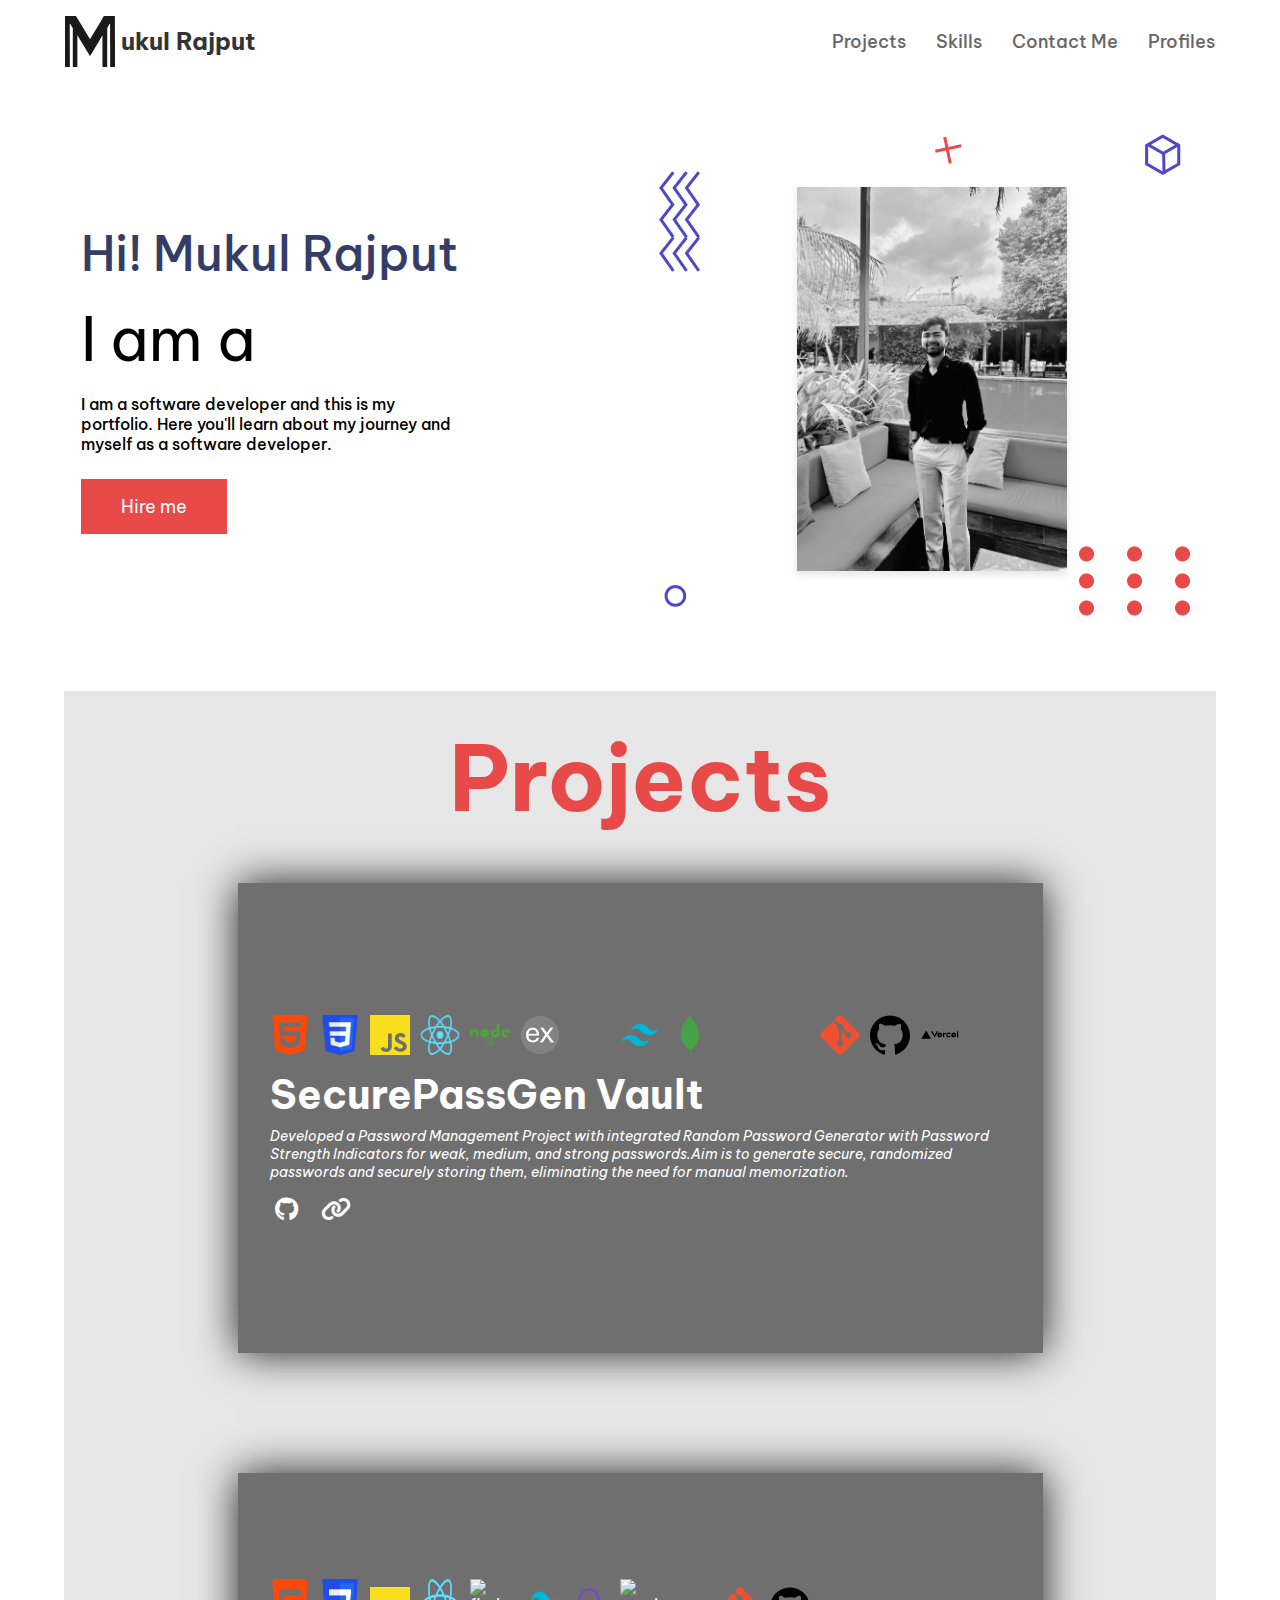
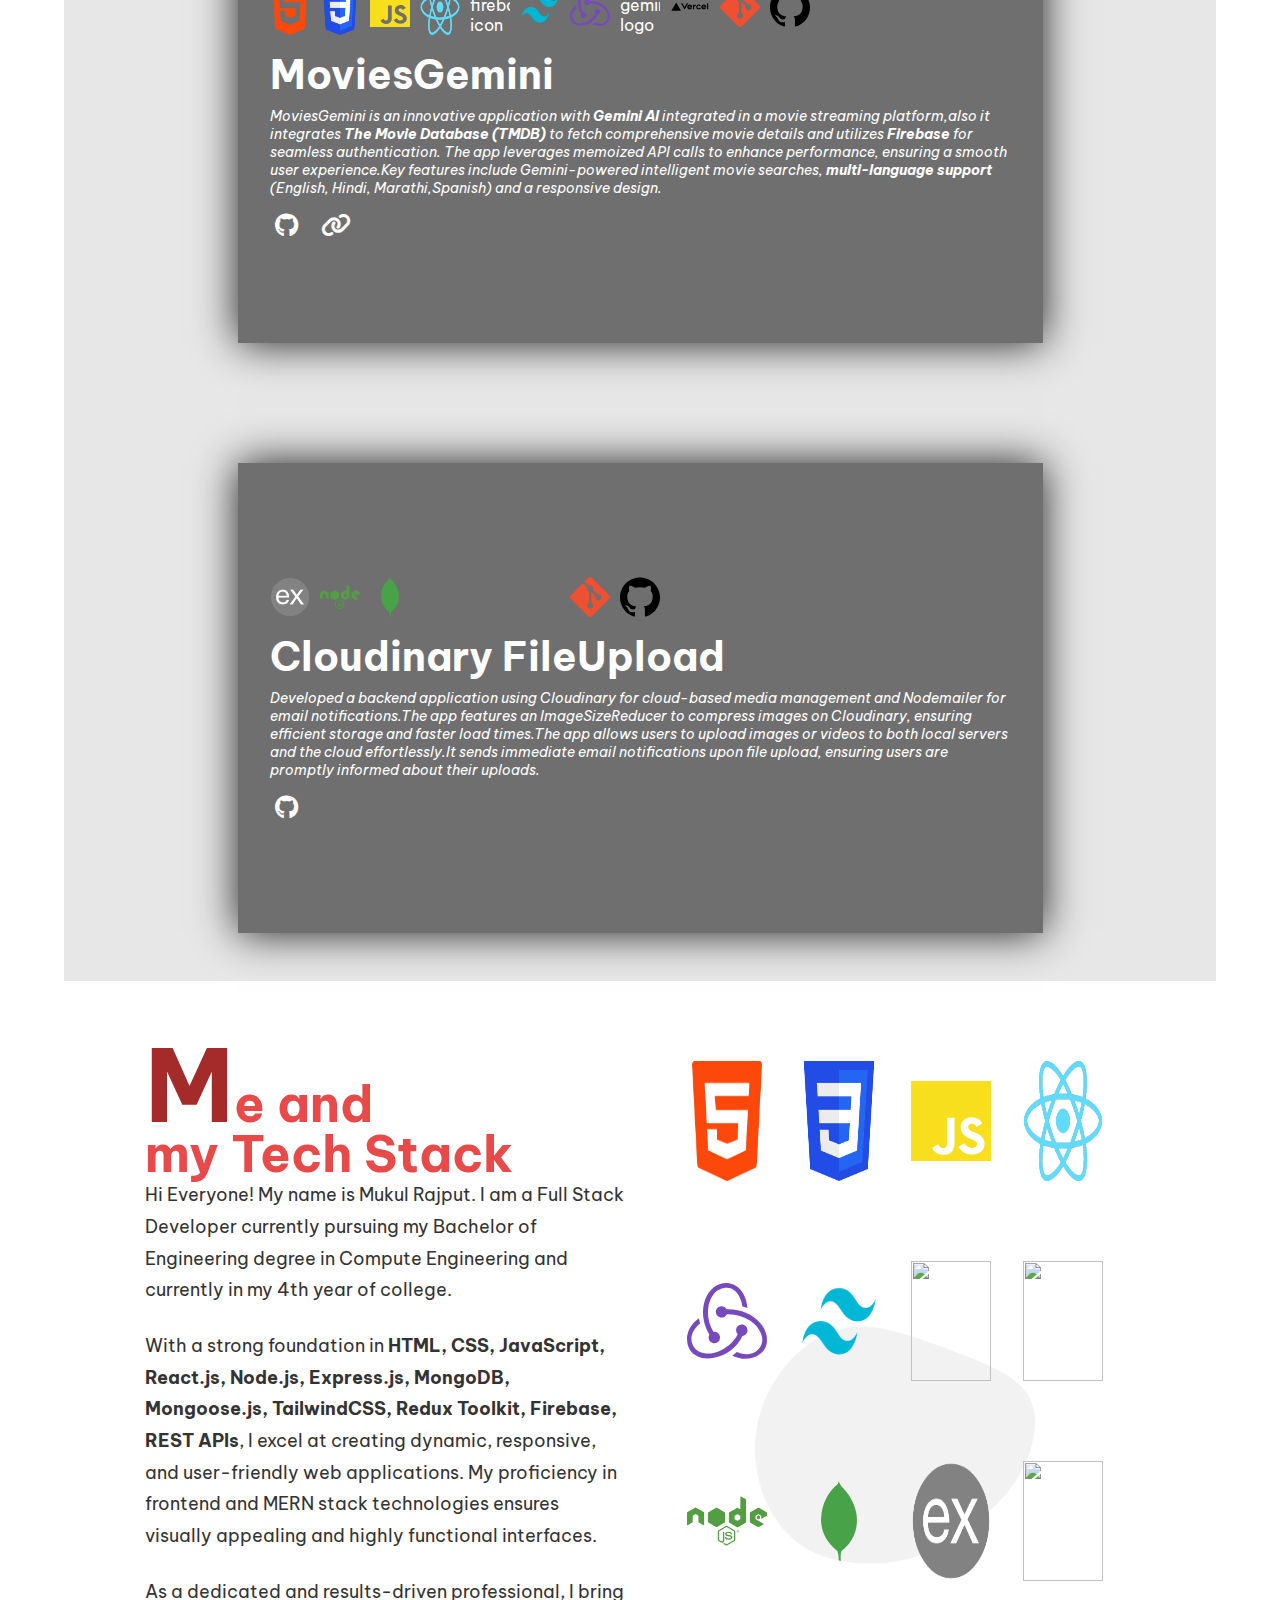
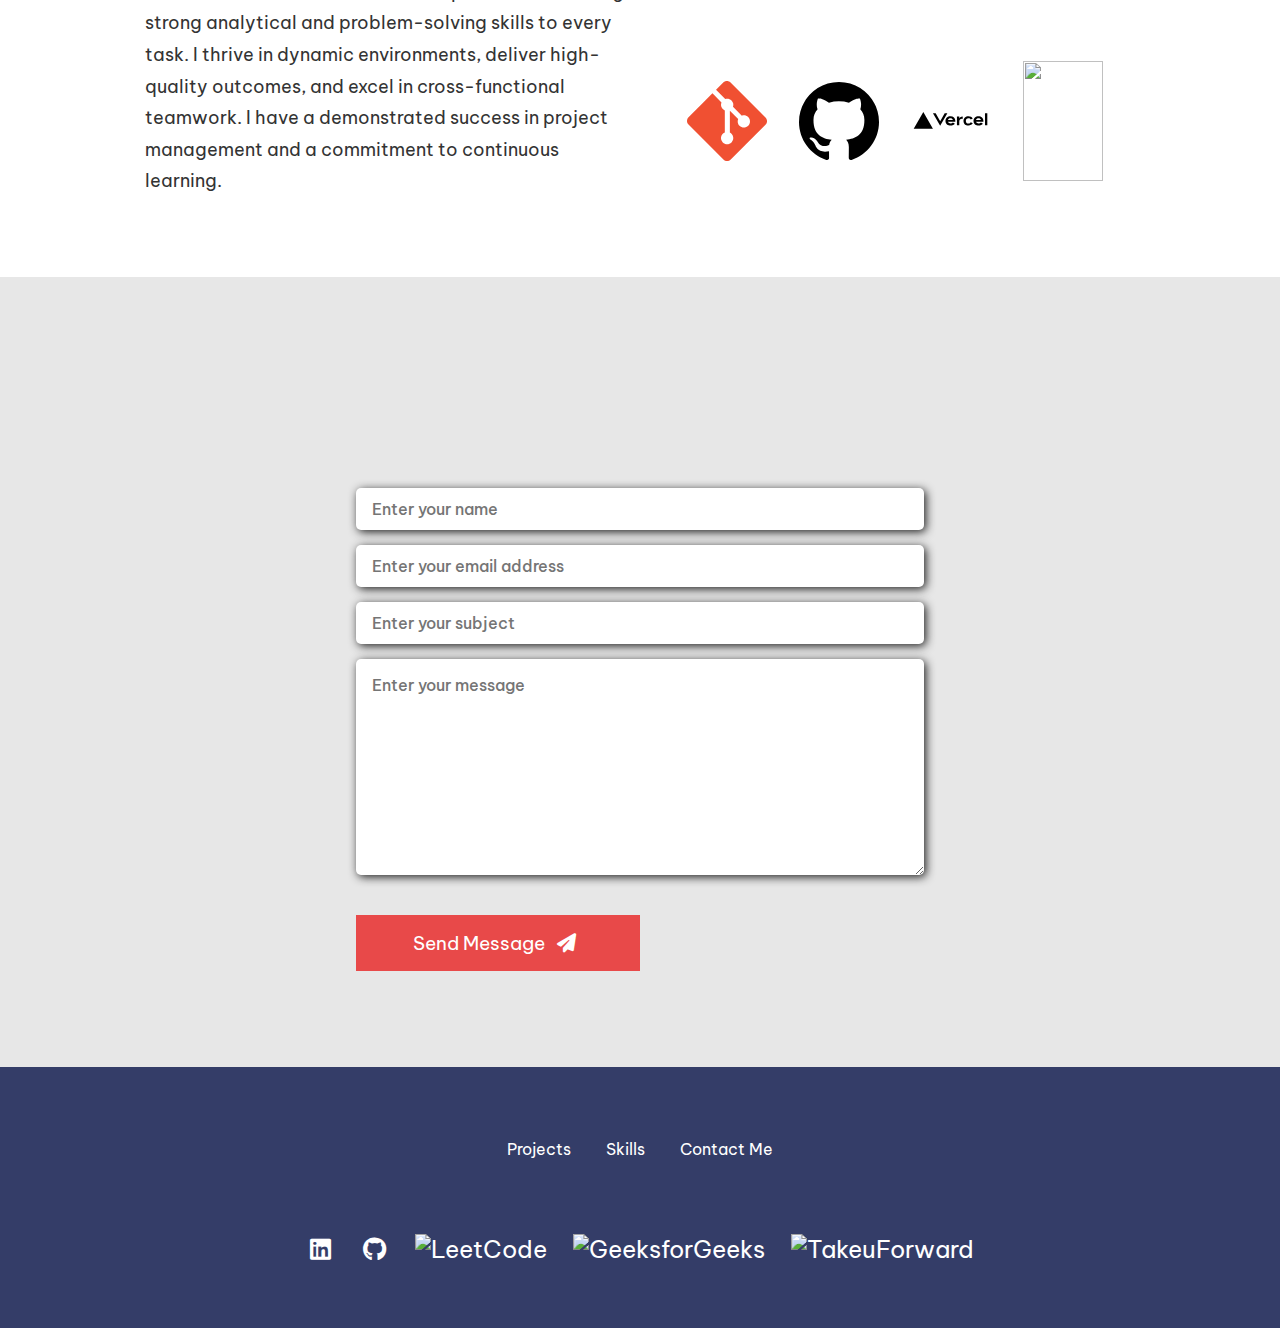
==== commit 5dfb7ac1: "some changes" ====
--- a/index.html
+++ b/index.html
@@ -69,6 +69,7 @@
               <img class="project-skill"src="./myStack/React.png" alt="">
               <img class="project-skill" src="./myStack/NodeJs.svg" alt="">
               <img class="project-skill" src="./myStack/Express.png" alt="">
+              <img class="project-skill" src="https://nodemailer.com/nm_logo_200x136.png" alt="">
               <img class="project-skill" src="./myStack/Tailwind.png" alt="">
           <img class="project-skill" src="./myStack/MongoDB.svg" alt="">
           <img class="project-skill" src="https://mongoosejs.com/docs/images/mongoose5_62x30_transparent.png" alt="">
@@ -178,6 +179,8 @@
           <img class="project-skill" src="./myStack/MongoDB.svg" alt="">
           <img class="project-skill" src="https://mongoosejs.com/docs/images/mongoose5_62x30_transparent.png" alt="">
           <img src="https://uxwing.com/wp-content/themes/uxwing/download/web-app-development/rest-api-icon.png" alt="" class="project-skill">
+          <img class="project-skill" src="https://nodemailer.com/nm_logo_200x136.png" alt="">
+
           <img class="project-skill" src="./myStack/Git.svg" alt="">
           <img  class="project-skill" src="./myStack/Github.svg" alt="">
           <img  class="project-skill" src="https://voyager.postman.com/logo/postman-logo-icon-orange.svg" alt="">
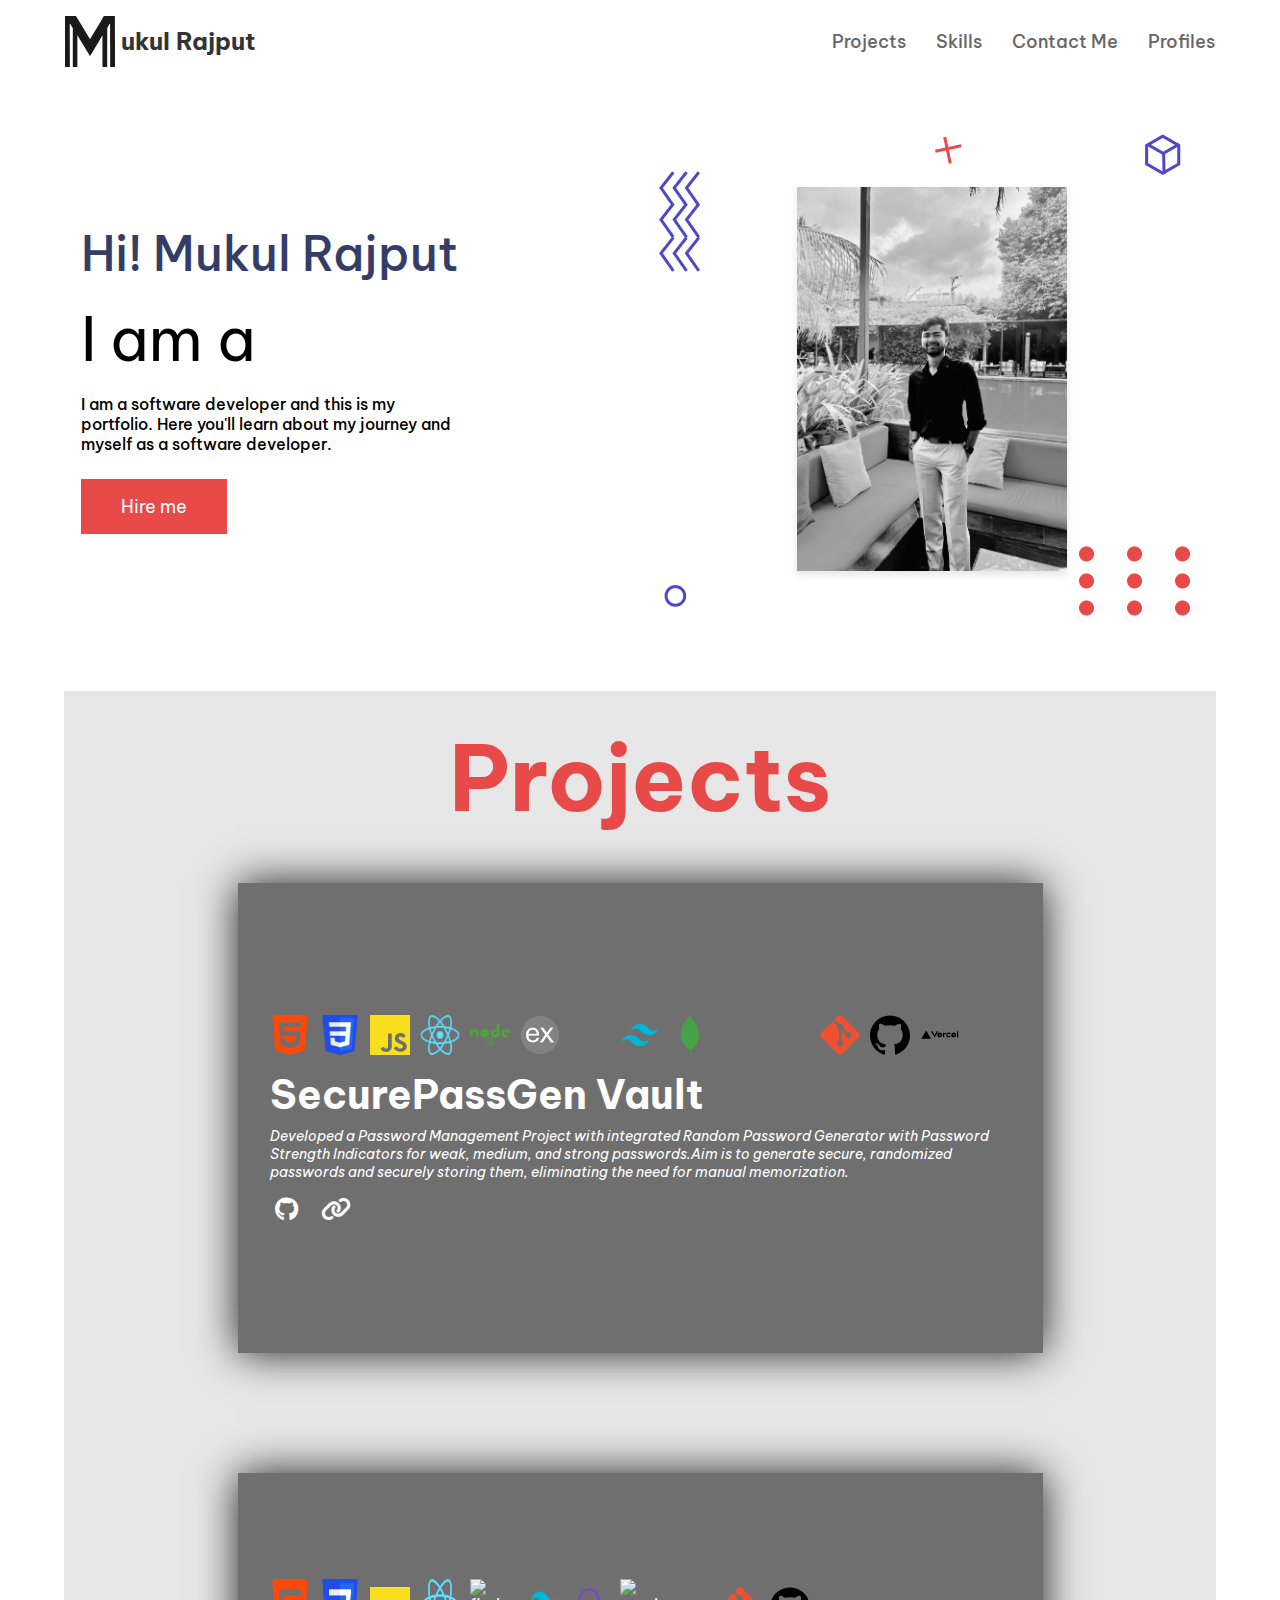
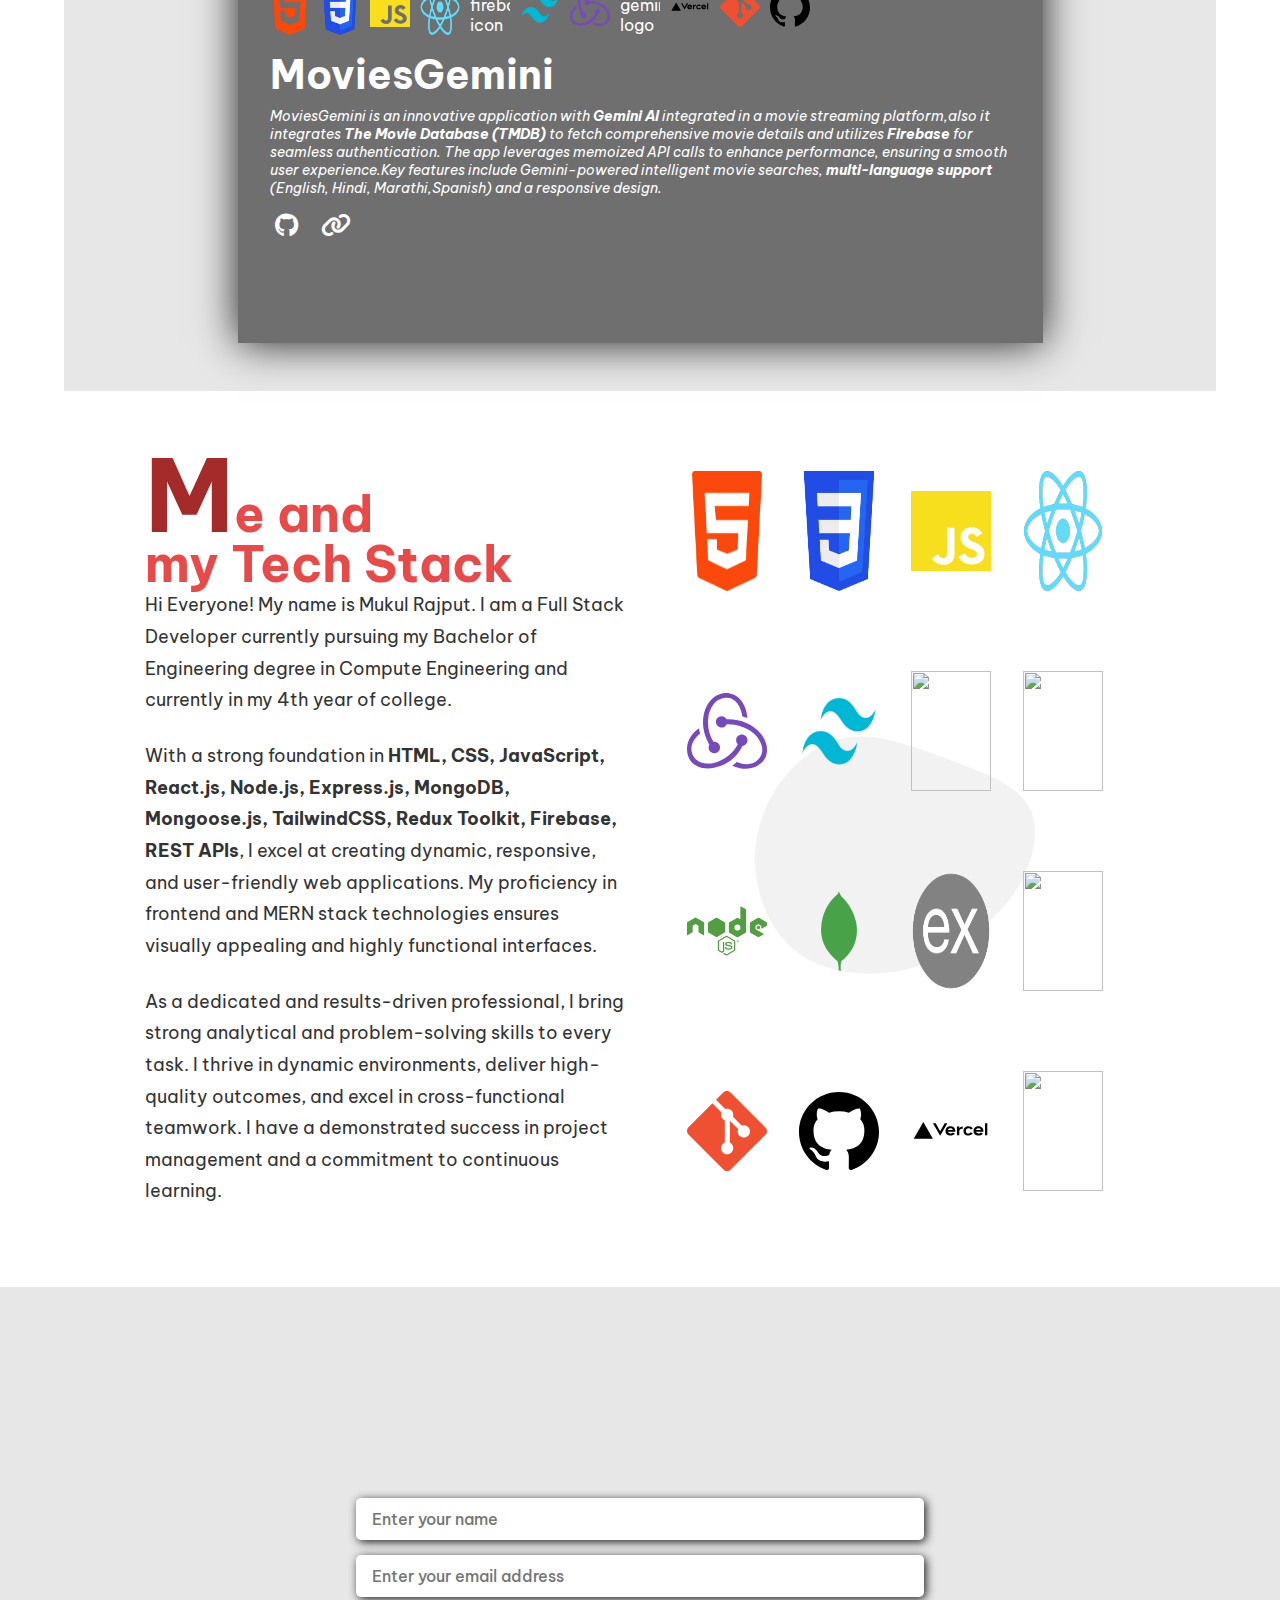
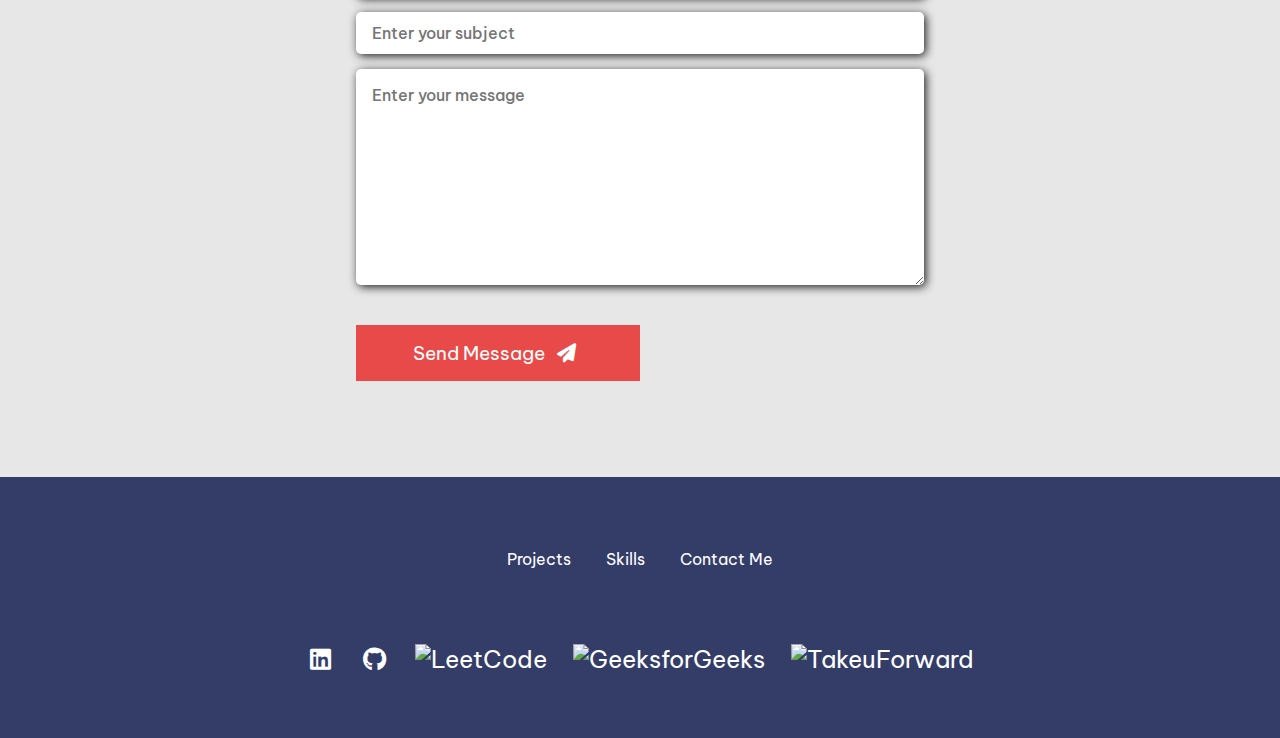
==== commit ce1d9849: "Removing my cloudinary project" ====
--- a/index.html
+++ b/index.html
@@ -85,7 +85,7 @@
             </p>
             <div class="btn-group">
                <!-- <button class="btn-pink btn-project">Know More</button>  -->
-               <a href="https://github.com/190764/Random_Password_Generator" target="_blank">
+               <a href="https://github.com/190764/SecurePassGen_Vault" target="_blank">
                 <i title="GitHubLink" class="fa-brands fa-github icon" aria-hidden="true"></i><span class="sr-only">GitHubLink</span>
               </a>
               <a href="https://190764.github.io/Random_Password_Generator/"  target="_blank">
@@ -165,45 +165,45 @@
     </div> -->
     
     
-    <div class="project-card" id="project3">
+    <!-- <div class="project-card" id="project3"> -->
       <!-- <div class="project-number project-number-left">03</div> -->
-      <div class="project-content project-content-left">
-        <div class="project-skill-container">
+      <!-- <div class="project-content project-content-left">
+        <div class="project-skill-container"> -->
           <!-- <img class="project-skill" src="./myStack/HTML.png" alt="">
           <img class="project-skill" src="./myStack/CSS.png" alt="">
           <img class="project-skill" src="./myStack/Javascript.svg" alt=""> -->
-          <img class="project-skill" src="./myStack/Express.png" alt="">
+          <!-- <img class="project-skill" src="./myStack/Express.png" alt=""> -->
           <!-- <img class="project-skill" src="./myStack/NextJsCircle.png" alt=""> -->
           <!-- <img class="project-skill" src="./myStack/Tailwind.png" alt=""> -->
-           <img class="project-skill" src="./myStack/NodeJs.svg" alt="">
+           <!-- <img class="project-skill" src="./myStack/NodeJs.svg" alt="">
           <img class="project-skill" src="./myStack/MongoDB.svg" alt="">
-          <img class="project-skill" src="https://mongoosejs.com/docs/images/mongoose5_62x30_transparent.png" alt="">
-          <img src="https://uxwing.com/wp-content/themes/uxwing/download/web-app-development/rest-api-icon.png" alt="" class="project-skill">
+          <img class="project-skill" src="https://mongoosejs.com/docs/images/mongoose5_62x30_transparent.png" alt=""> -->
+          <!-- <img src="https://uxwing.com/wp-content/themes/uxwing/download/web-app-development/rest-api-icon.png" alt="" class="project-skill">
           <img class="project-skill" src="https://nodemailer.com/nm_logo_200x136.png" alt="">
 
           <img class="project-skill" src="./myStack/Git.svg" alt="">
           <img  class="project-skill" src="./myStack/Github.svg" alt="">
-          <img  class="project-skill" src="https://voyager.postman.com/logo/postman-logo-icon-orange.svg" alt="">
+          <img  class="project-skill" src="https://voyager.postman.com/logo/postman-logo-icon-orange.svg" alt=""> -->
           <!-- <img class="project-skill" src="./myStack/Redux.svg" alt=""> -->
           <!-- <img class="project-skill" src="./myStack/Vercel.svg" alt=""> --> 
-        </div>
+        <!-- </div>
         <h2 class="project-heading">Cloudinary FileUpload</h2>
-        <p class="project-sub-heading">
-          Developed a backend application using Cloudinary for cloud-based media management and Nodemailer for email
+        <p class="project-sub-heading"> -->
+          <!-- Developed a backend application using Cloudinary for cloud-based media management and Nodemailer for email
           notifications.The app features an ImageSizeReducer to compress images on Cloudinary, ensuring efficient storage and
           faster load times.The app allows users to upload images or videos to both local servers and the cloud effortlessly.It sends immediate email notifications upon file upload, ensuring users are promptly informed about their uploads.
         </p>
-        <div class="btn-group">
+        <div class="btn-group"> -->
            <!-- <button class="btn-pink btn-project">Know More</button>  -->
-           <a href="https://github.com/190764/Cloudinary_BackendProject" target="_blank">
+           <!-- <a href="https://github.com/190764/Cloudinary_BackendProject" target="_blank">
             <i title="GitHubLink" class="fa-brands fa-github icon" aria-hidden="true"></i><span class="sr-only">GitHubLink</span>
-          </a>
+          </a> -->
           <!-- <a href=""  target="_blank">
             <i title="Live Link" class="fa-solid fa-link icon" aria-hidden="true"></i><span class="sr-only">Live Link</span>
           </a> -->
-        </div>
-      </div>
-      </div>  
+        <!-- </div>
+      </div>
+      </div>   -->
 
  
       </div>   
